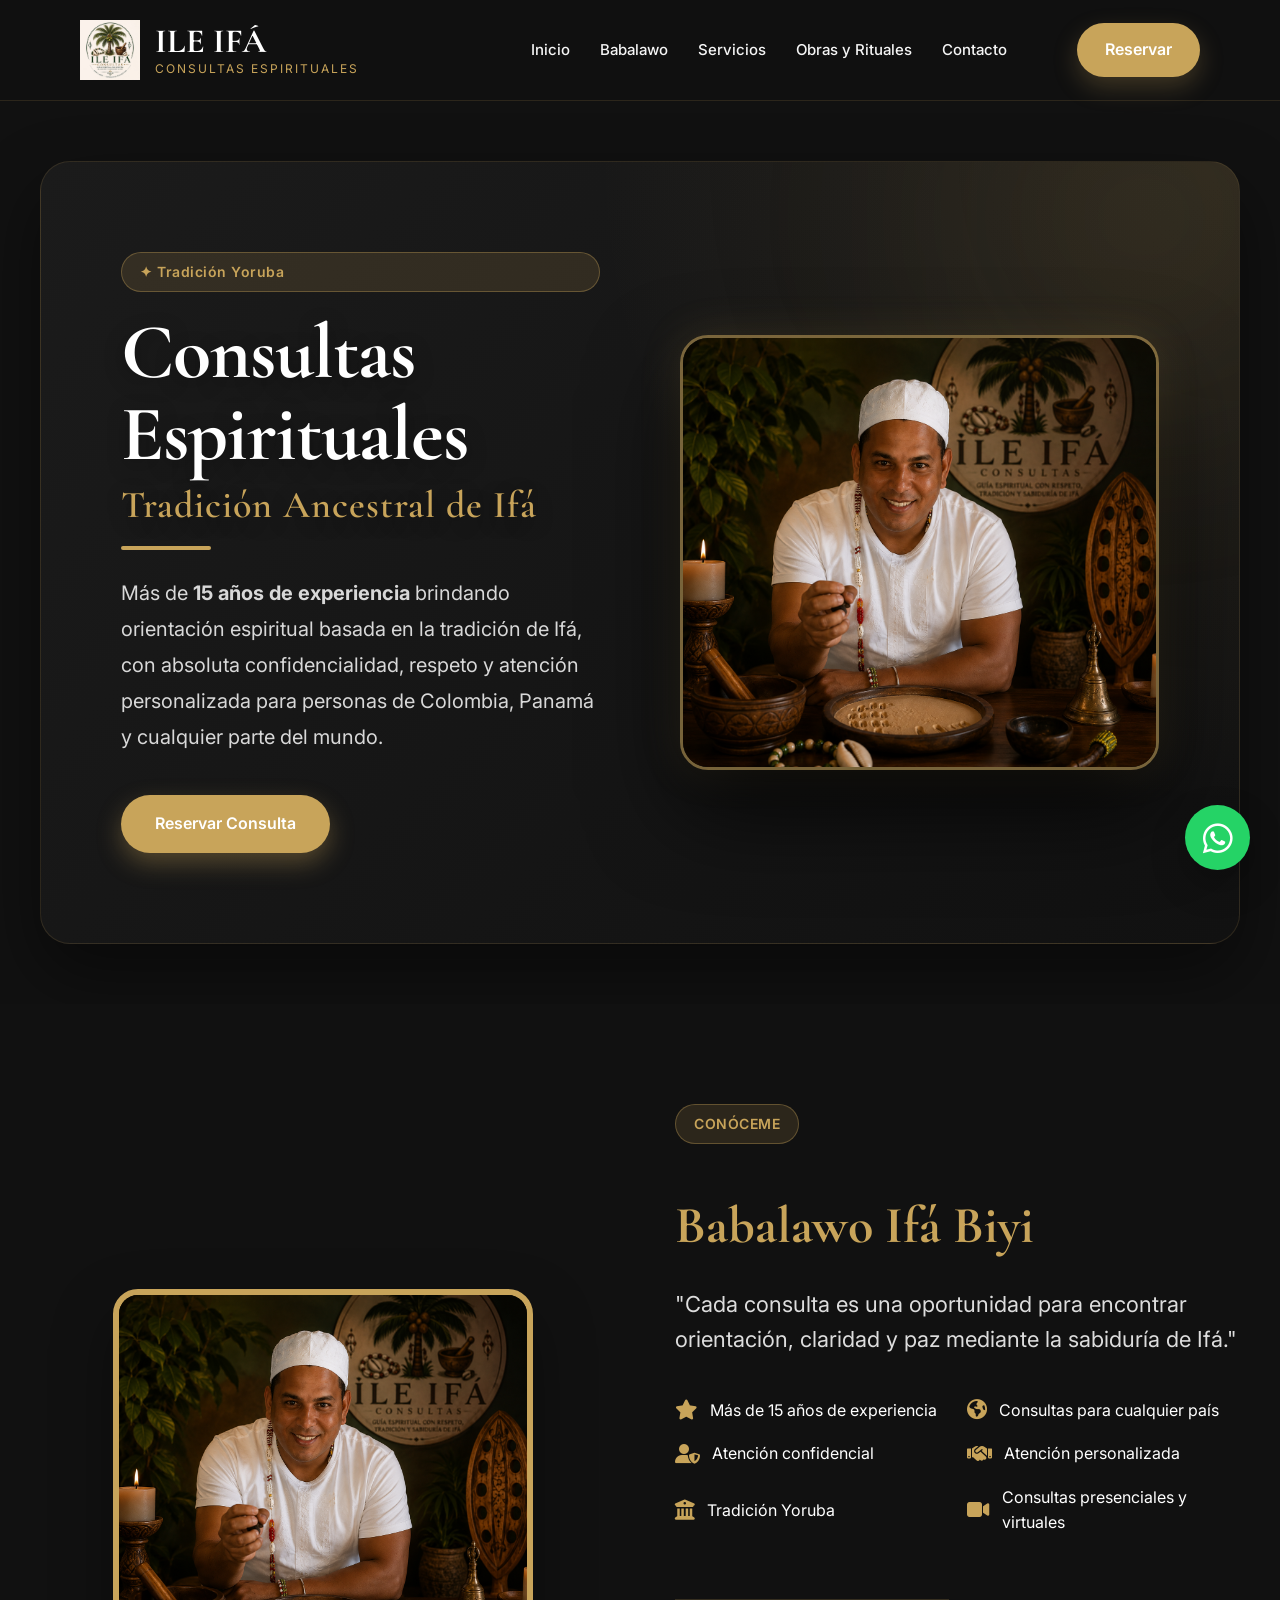
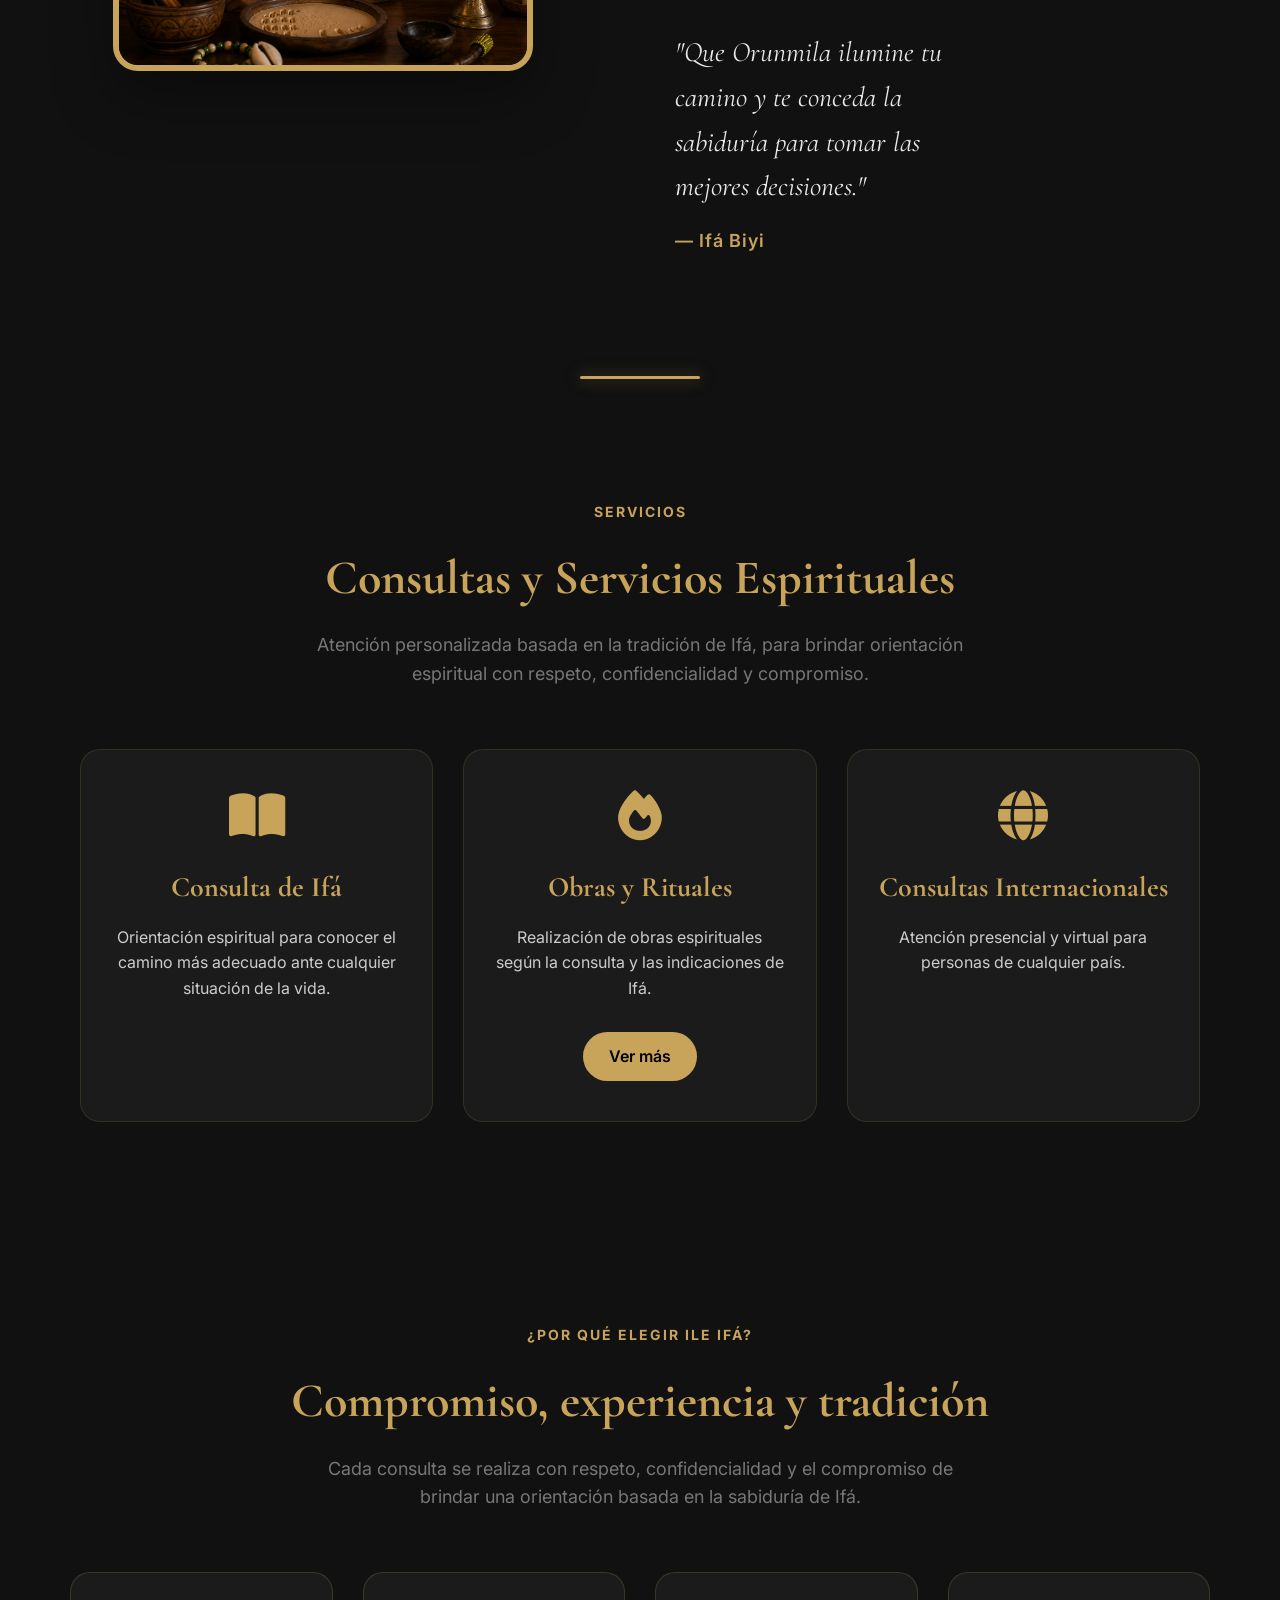
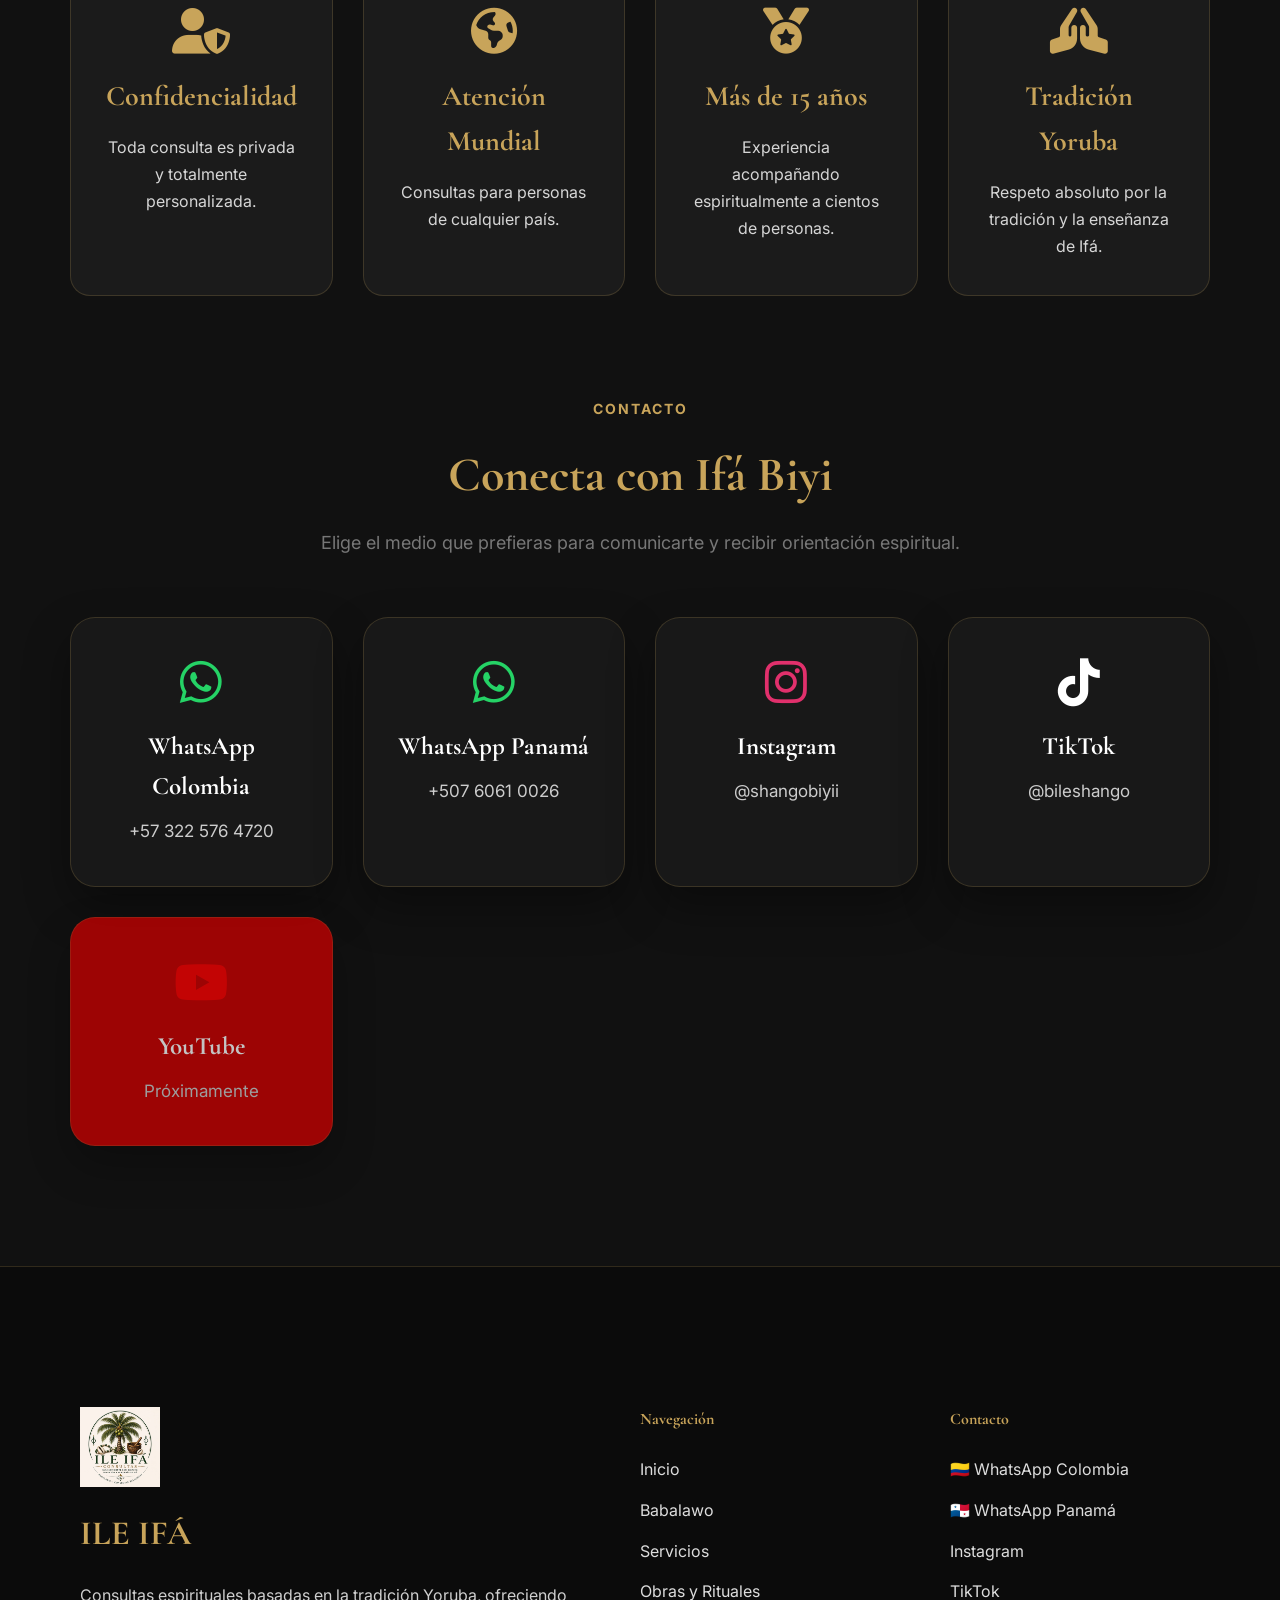
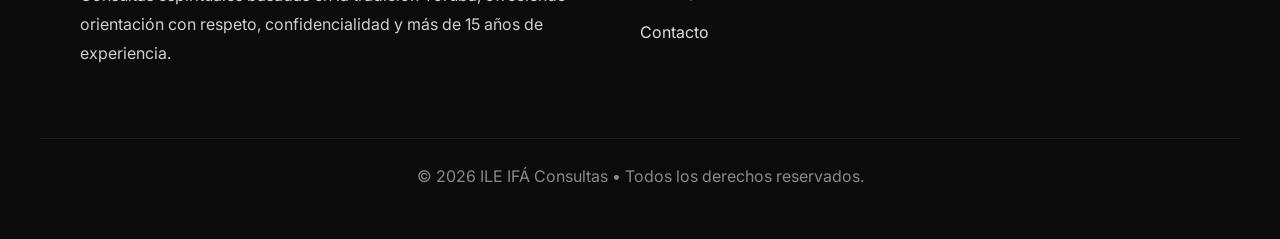
==== index.html @ f00bb995 "Add files via upload" ====
<!DOCTYPE html>
<html lang="es">

<head>

    <link rel="icon" type="image/png" href="images/logo.png">

    <meta charset="UTF-8">
    <meta name="viewport" content="width=device-width, initial-scale=1.0">

    <title>ILE IFÁ Consultas | Orientación Espiritual de Ifá</title>

    <meta name="description" content="Consultas espirituales de Ifá con el Babalawo Ifá Biyi. Más de 15 años de experiencia brindando orientación espiritual, consultas virtuales y presenciales, obras y rituales según la tradición Yoruba.">

    <meta name="keywords" content="Babalawo, Ifá, Consulta espiritual, Ifá Colombia, Ifá Panamá, Tradición Yoruba, Ebó, Mano de Orula, Paraldo, Rogación de Cabeza">

    <meta name="author" content="ILE IFÁ Consultas">

    <meta name="robots" content="index, follow">

    <meta name="theme-color" content="#143A2B">

    <meta property="og:title" content="ILE IFÁ Consultas | Babalawo Ifá Biyi">

    <meta property="og:description" content="Orientación espiritual basada en la tradición de Ifá. Consultas para Colombia, Panamá y cualquier parte del mundo.">

    <meta property="og:image" content="images/logo.png">

    <meta property="og:type" content="website">

    <!-- Conexión con nuestro archivo de diseño -->
    
    <link rel="preconnect" href="https://fonts.googleapis.com">
    <link rel="preconnect" href="https://fonts.gstatic.com" crossorigin>

    <link href="https://fonts.googleapis.com/css2?family=Cormorant+Garamond:wght@500;600;700&family=Inter:wght@300;400;500;600;700&display=swap" rel="stylesheet">

   <link rel="stylesheet" href="https://cdnjs.cloudflare.com/ajax/libs/font-awesome/6.7.2/css/all.min.css">

<link rel="stylesheet" href="css/style.css">
</head>


<body>

    <!-- MENÚ PRINCIPAL -->
    <header>

        <nav>

            <div class="logo">

    <img src="images/logo.png" alt="Logo ILE IFÁ">

    <div class="logo-texto">
        <span>ILE IFÁ</span>
        <small>Consultas Espirituales</small>
    </div>

</div>

<div class="menu-toggle">

    <i class="fa-solid fa-bars"></i>

</div>

            <ul class="menu">

                <li><a href="#">Inicio</a></li>

                <li><a href="#sobre">Babalawo</a></li>

                <li><a href="#servicios">Servicios</a></li>

                <li><a href="obras.html">Obras y Rituales</a></li>

                <li><a href="#contacto">Contacto</a></li>

            </ul>


            <a class="boton-reserva" href="#contacto">
    Reservar
</a>


        </nav>

    </header>



    <!-- SECCIÓN PRINCIPAL -->
    <section class="hero">

    <div class="hero-texto">

    <span class="etiqueta">
        ✦ Tradición Yoruba
    </span>

    <h1>

    Consultas Espirituales

    <span>Tradición Ancestral de Ifá</span>

</h1>

       <p>
    Más de <strong>15 años de experiencia</strong> brindando orientación espiritual
    basada en la tradición de Ifá, con absoluta confidencialidad,
    respeto y atención personalizada para personas de Colombia,
    Panamá y cualquier parte del mundo.
</p>

        <div class="botones">

    <a href="#contacto" class="boton-dorado">
    Reservar Consulta
</a>

</div>

    </div>

    <div class="hero-imagen">

        <img src="images/hero.png"
             alt="Ifá Biyi realizando una consulta espiritual">

    </div>

</section>



<!-- CONTENIDO PRINCIPAL -->


<!-- ==========================================
     SOBRE BABALAWO IFÁ BIYI
========================================== -->

<section class="sobre animar" id="sobre">

    <div class="sobre-contenedor">

        <div class="sobre-imagen">

    <img src="images/hero.png"
         alt="Babalawo Ifá Biyi">

</div>

        <div class="sobre-info">

            <span class="etiqueta">
                CONÓCEME
            </span>

            <h2>Babalawo Ifá Biyi</h2>

            <p class="frase">
                "Cada consulta es una oportunidad para encontrar orientación,
                claridad y paz mediante la sabiduría de Ifá."
            </p>

            <div class="beneficios">

                <div class="beneficio">
                    <i class="fa-solid fa-star"></i>
                    <span>Más de 15 años de experiencia</span>
                </div>

                <div class="beneficio">
                    <i class="fa-solid fa-earth-americas"></i>
                    <span>Consultas para cualquier país</span>
                </div>

                <div class="beneficio">
                    <i class="fa-solid fa-user-shield"></i>
                    <span>Atención confidencial</span>
                </div>

                <div class="beneficio">
                    <i class="fa-solid fa-handshake"></i>
                    <span>Atención personalizada</span>
                </div>

                <div class="beneficio">
                    <i class="fa-solid fa-building-columns"></i>
                    <span>Tradición Yoruba</span>
                </div>

                <div class="beneficio">
                    <i class="fa-solid fa-video"></i>
                    <span>Consultas presenciales y virtuales</span>
                </div>

                <div class="firma-babalawo">

    
                <p>
    
                "Que Orunmila ilumine tu camino y te conceda la sabiduría para tomar las mejores decisiones."
    
        </p>

   
     <span>— Ifá Biyi</span>

    </div>

            </div>


    </div>

</section>

<div class="separador-dorado"></div>

<!-- ==========================================
     SERVICIOS
========================================== -->

<section class="servicios animar" id="servicios">

    <div class="titulo-seccion">

        <span>SERVICIOS</span>

        <h2>Consultas y Servicios Espirituales</h2>

        <p>
            Atención personalizada basada en la tradición de Ifá,
            para brindar orientación espiritual con respeto,
            confidencialidad y compromiso.
        </p>

    </div>

    <div class="servicios-grid">

        <div class="servicio-card">

            <i class="fa-solid fa-book-open"></i>

            <h3>Consulta de Ifá</h3>

            <p>
                Orientación espiritual para conocer el camino más adecuado
                ante cualquier situación de la vida.
            </p>

        </div>

        <div class="servicio-card">

            <i class="fa-solid fa-fire"></i>

            <h3>Obras y Rituales</h3>

            <p>
                Realización de obras espirituales según la consulta
                y las indicaciones de Ifá.
            </p>

            <a href="obras.html" class="boton-servicio">
                Ver más
            </a>

        </div>

        <div class="servicio-card">

            <i class="fa-solid fa-globe"></i>

            <h3>Consultas Internacionales</h3>

            <p>
                Atención presencial y virtual para personas
                de cualquier país.
            </p>

        </div>

    </div>

</section>

<!-- ==========================================
     ¿POR QUÉ ELEGIR ILE IFÁ?
========================================== -->

<section class="elegir animar">

    <div class="titulo-seccion">

        <span>¿POR QUÉ ELEGIR ILE IFÁ?</span>

        <h2>Compromiso, experiencia y tradición</h2>

        <p>
            Cada consulta se realiza con respeto, confidencialidad y el compromiso
            de brindar una orientación basada en la sabiduría de Ifá.
        </p>

    </div>

    <div class="elegir-grid">

        <div class="elegir-card">

            <i class="fa-solid fa-user-shield"></i>

            <h3>Confidencialidad</h3>

            <p>Toda consulta es privada y totalmente personalizada.</p>

        </div>

        <div class="elegir-card">

            <i class="fa-solid fa-earth-americas"></i>

            <h3>Atención Mundial</h3>

            <p>Consultas para personas de cualquier país.</p>

        </div>

        <div class="elegir-card">

            <i class="fa-solid fa-medal"></i>

            <h3>Más de 15 años</h3>

            <p>Experiencia acompañando espiritualmente a cientos de personas.</p>

        </div>

        <div class="elegir-card">

            <i class="fa-solid fa-hands-praying"></i>

            <h3>Tradición Yoruba</h3>

            <p>Respeto absoluto por la tradición y la enseñanza de Ifá.</p>

        </div>

    </div>

</section>

<section class="contacto-rapido animar" id="contacto">

    <div class="titulo-seccion">

        <span>CONTACTO</span>

        <h2>Conecta con Ifá Biyi</h2>

        <p>
            Elige el medio que prefieras para comunicarte y recibir orientación espiritual.
        </p>

    </div>

    <div class="redes-grid">

        <a href="https://wa.me/573225764720" target="_blank" class="card-red">

            <i class="fa-brands fa-whatsapp"></i>

            <h3>WhatsApp Colombia</h3>

            <p>+57 322 576 4720</p>

        </a>

        <a href="https://wa.me/50760610026" target="_blank" class="card-red">

            <i class="fa-brands fa-whatsapp"></i>

            <h3>WhatsApp Panamá</h3>

            <p>+507 6061 0026</p>

        </a>

        <a href="https://www.instagram.com/shangobiyii?utm_source=qr&igsh=dzdrMDExaWZweHN0"
           target="_blank"
           class="card-red">

            <i class="fa-brands fa-instagram"></i>

            <h3>Instagram</h3>

            <p>@shangobiyii</p>

        </a>

        <a href="https://www.tiktok.com/@bileshango?_r=1&_t=ZS-98WegVM8JT2"
           target="_blank"
           class="card-red">

            <i class="fa-brands fa-tiktok"></i>

            <h3>TikTok</h3>

            <p>@bileshango</p>

        </a>

        <div class="card-red youtube">

            <i class="fa-brands fa-youtube"></i>

            <h3>YouTube</h3>

            <p>Próximamente</p>

        </div>

    </div>

</section>

    <footer class="footer">

    <div class="footer-contenedor">

        <div class="footer-info">

            <img src="images/logo.png" alt="ILE IFÁ">

            <h3>ILE IFÁ</h3>

            <p>
                Consultas espirituales basadas en la tradición Yoruba,
                ofreciendo orientación con respeto, confidencialidad y más
                de 15 años de experiencia.
            </p>

        </div>

        <div class="footer-links">

            <h4>Navegación</h4>

            <a href="#">Inicio</a>

            <a href="#sobre">Babalawo</a>

            <a href="#servicios">Servicios</a>

            <a href="obras.html">Obras y Rituales</a>

            <a href="#contacto">Contacto</a>

        </div>

        <div class="footer-contacto">

            <h4>Contacto</h4>

            <a href="https://wa.me/573225764720" target="_blank">
                🇨🇴 WhatsApp Colombia
            </a>

            <a href="https://wa.me/50760610026" target="_blank">
                🇵🇦 WhatsApp Panamá
            </a>

            <a href="https://www.instagram.com/shangobiyii" target="_blank">
                Instagram
            </a>

            <a href="https://www.tiktok.com/@bileshango" target="_blank">
                TikTok
            </a>

        </div>

    </div>

    <div class="footer-copy">

        © 2026 ILE IFÁ Consultas • Todos los derechos reservados.

    </div>

</footer>

<!-- BOTÓN FLOTANTE DE WHATSAPP -->

<a href="https://wa.me/573225764720"
   class="whatsapp-float"
   target="_blank"
   aria-label="Contactar por WhatsApp">

    <i class="fa-brands fa-whatsapp"></i>

</a>

    <!-- Conexión con JavaScript -->

    <script src="js/script.js"></script>


</body>

</html>
---- css/style.css ----
/* ==========================================
   ILE IFÁ CONSULTAS
   Hoja de estilos principal
   Versión 1.0.1
========================================== */

/* Reinicio básico */

*{
    margin:0;
    padding:0;
    box-sizing:border-box;
}

/* Variables de colores */

:root{

    --verde:#143A2B;
    --dorado:#C8A45A;
    --marfil:#F8F6F0;
    --negro:#222222;
    --gris:#777777;
}

/* Estilos generales */

body{

    background:#111111;

    color:#F5F5F5;

    font-family:'Inter', sans-serif;

    line-height:1.6;

}

/* Enlaces */

a{

    text-decoration:none;

    color:inherit;

}

/* Imágenes */

img{

    max-width:100%;

    display:block;

}

/* Listas */

ul{
    list-style:none;
}

h1,
h2,
h3,
h4,
h5,
h6{
    font-family:'Cormorant Garamond', serif;
}

/* ==========================================
   MENÚ PRINCIPAL
========================================== */

header{

    position:sticky;

    top:0;

    z-index:1000;

    background:rgba(17,17,17,.95);

    backdrop-filter:blur(12px);

    border-bottom:1px solid rgba(200,164,90,.15);

}

nav{

    max-width:1200px;

    margin:auto;

    padding:20px 40px;

    display:flex;

    justify-content:space-between;

    align-items:center;

    gap:40px;

}

.logo{

    display:flex;

    align-items:center;

    gap:15px;

}

.logo img{

    width:60px;

    height:60px;

    object-fit:contain;

}

.logo-texto{

    display:flex;

    flex-direction:column;

    line-height:1;

}

.logo span{

    font-family:'Cormorant Garamond', serif;

    font-size:34px;

    font-weight:700;

    color:#ffffff;

}

.logo small{

    margin-top:4px;

    font-size:12px;

    letter-spacing:2px;

    text-transform:uppercase;

    color:var(--dorado);

}

.menu{

    display:flex;

    gap:30px;

    margin-left:auto;

    margin-right:30px;

}

.menu a{

    font-size:15px;

    font-weight:500;

    color:#F5F5F5;

    transition:.3s;

    position:relative;

}

.menu a:hover{
    color: var(--dorado);
}

.menu a::after{

    content:"";

    position:absolute;

    left:0;

    bottom:-8px;

    width:0;

    height:2px;

    background:var(--dorado);

    transition:width .3s ease;

}

.menu a:hover::after{

    width:100%;

}

.boton-reserva{

    background:var(--dorado);

    color:white;

    padding:14px 28px;

    border-radius:999px;

    font-weight:600;

    transition:all .3s ease;

    box-shadow:0 10px 25px rgba(200,164,90,.25);

}

.boton-reserva:hover{

    transform:translateY(-3px);

    box-shadow:0 18px 35px rgba(200,164,90,.35);

}

/* ==========================================
   HERO PRINCIPAL
========================================== */

.hero{

    position:relative;

    overflow:hidden;

    max-width:1200px;

    margin:60px auto;

    padding:90px 80px;

    display:flex;

    align-items:center;

    justify-content:space-between;

    gap:80px;

    background:
        radial-gradient(circle at top right,
        rgba(200,164,90,.12),
        transparent 45%),
        linear-gradient(135deg,#1b1b1b,#111111);

    border:1px solid rgba(200,164,90,.15);

    border-radius:30px;

    box-shadow:
        0 30px 70px rgba(0,0,0,.45);

}

.hero::before{

    content:"";

    position:absolute;

    width:350px;

    height:350px;

    background:rgba(200,164,90,.08);

    filter:blur(120px);

    border-radius:50%;

    top:-120px;

    right:-80px;

    pointer-events:none;

}

.hero-texto{
    flex:1;
    max-width:560px;
    display:flex;
    flex-direction:column;
    justify-content:center;
}

.hero-texto h1{

    font-family:'Cormorant Garamond', serif;

    font-size:78px;

    line-height:1.05;

    color:#ffffff;

    margin-bottom:25px;

    letter-spacing:-1px;

    text-shadow:0 5px 20px rgba(0,0,0,.35);

    position:relative;

}

.hero-texto h1 span{

    display:block;

    margin-top:10px;

    font-size:38px;

    color:var(--dorado);

    font-weight:600;

    letter-spacing:1px;

}

.hero-texto p{

    font-size:20px;

    line-height:1.8;

    color:#D8D8D8;

    margin-bottom:40px;

}

.botones{

    display:flex;

    gap:20px;

}

.boton-dorado{

    display:inline-flex;

    align-items:center;

    justify-content:center;

    background:var(--dorado);

    color:white;

    padding:16px 34px;

    border-radius:50px;

    font-weight:600;

    transition:all .3s ease;

    box-shadow:0 10px 25px rgba(200,164,90,.35);

}

.boton-dorado:hover{

    transform:translateY(-4px);

    box-shadow:0 18px 35px rgba(200,164,90,.45);

}

.boton-verde{

    display:inline-flex;

    align-items:center;

    justify-content:center;

    border:2px solid var(--dorado);

    color:var(--dorado);

    padding:16px 34px;

    border-radius:50px;

    font-weight:600;

    transition:all .3s ease;

}

.boton-verde:hover{

    background:var(--dorado);

    color:#111;

    transform:translateY(-4px);

}

.hero-imagen{
    flex:1;
    display:flex;
    justify-content:center;
    align-items:center;
}

.hero-imagen img{

    width:100%;

    max-width:520px;

    border-radius:28px;

    border:3px solid rgba(200,164,90,.55);

    box-shadow:
    0 40px 90px rgba(0,0,0,.70),
    0 0 40px rgba(200,164,90,.18);

    transition:all .45s ease;

}

.hero-imagen img:hover{

    transform:scale(1.04) translateY(-6px);

    box-shadow:
        0 40px 90px rgba(0,0,0,.75),
        0 0 40px rgba(200,164,90,.35);

}

/* ==========================================
   FOOTER PROFESIONAL
========================================== */

footer{

    margin-top:100px;

    background:#0d0d0d;

    border-top:1px solid rgba(200,164,90,.20);

    padding:70px 40px 25px;

}


.footer-contenedor{

    max-width:1200px;

    margin:auto;

    display:grid;

    grid-template-columns:2fr 1fr 1fr;

    gap:50px;

}


.footer-logo img{

    width:70px;

    margin-bottom:15px;

}


.footer-logo h3{

    color:var(--dorado);

    font-size:32px;

    margin-bottom:15px;

}


.footer-logo p{

    color:#cccccc;

    max-width:400px;

    line-height:1.7;

}


.footer-enlaces,
.footer-redes{

    display:flex;

    flex-direction:column;

    gap:12px;

}


.footer-enlaces h4,
.footer-redes h4{

    color:var(--dorado);

    font-size:22px;

    margin-bottom:15px;

}


.footer-enlaces a{

    color:#dddddd;

    transition:.3s;

}


.footer-enlaces a:hover{

    color:var(--dorado);

}


.footer-redes{

    flex-direction:row;

    align-items:center;

}


.footer-redes h4{

    width:100%;

}


.footer-redes a{

    font-size:30px;

    color:white;

    transition:.3s;

}


.footer-redes a:hover{

    color:var(--dorado);

    transform:translateY(-4px);

}


.footer-abajo{

    margin-top:50px;

    padding-top:20px;

    text-align:center;

    border-top:1px solid rgba(255,255,255,.08);

    color:#777;

}

/* ==========================================
   ETIQUETA HERO
========================================== */

.etiqueta{

    display:inline-block;

    margin-bottom:20px;

    padding:8px 18px;

    background:rgba(200,164,90,.15);

    color:var(--dorado);

    border:1px solid rgba(200,164,90,.35);

    border-radius:999px;

    font-size:14px;

    font-weight:600;

    letter-spacing:.5px;

}

.hero-texto h1::after{

    content:"";

    display:block;

    width:90px;

    height:4px;

    background:var(--dorado);

    margin-top:20px;

    border-radius:20px;

}

/* ==========================================
   RESPONSIVE - TABLETS Y CELULARES
========================================== */

@media (max-width: 900px){

    nav{

        flex-wrap:wrap;

        gap:20px;

        padding:20px;

    }

    .menu{

        width:100%;

        justify-content:center;

        margin:0;

        gap:20px;

    }

    .hero{

        flex-direction:column;

        text-align:center;

        padding:50px 30px;

        gap:50px;

        margin:30px 20px;

    }

    .hero-texto{

        max-width:100%;

        align-items:center;

    }

    .hero-texto h1{

        font-size:48px;

    }

    .hero-texto p{

        font-size:18px;

    }

    .botones{

        flex-direction:column;

        width:100%;

    }

    .boton-dorado,
    .boton-verde{

        width:100%;

        justify-content:center;

    }

    .hero-imagen img{

    max-width:350px;

}

}
/* ==========================================
   BOTÓN FLOTANTE WHATSAPP
========================================== */

.whatsapp-float{

    position:fixed;

    bottom:30px;

    right:30px;

    width:65px;

    height:65px;

    background:#25D366;

    color:white;

    border-radius:50%;

    display:flex;

    justify-content:center;

    align-items:center;

    font-size:34px;

    box-shadow:0 15px 35px rgba(0,0,0,.25);

    transition:all .3s ease;

    z-index:9999;

}

.whatsapp-float:hover{

    transform:scale(1.1);

    box-shadow:0 20px 40px rgba(0,0,0,.35);

}

/* ==========================================
   CONTACTO RÁPIDO
========================================== */

.contacto-rapido{

    max-width:1200px;
    margin:100px auto;
    padding:0 30px;

}

.titulo-seccion{

    text-align:center;
    margin-bottom:60px;

}

.titulo-seccion span{

    color:var(--dorado);
    font-size:14px;
    font-weight:700;
    letter-spacing:2px;
    text-transform:uppercase;

}

.titulo-seccion h2{

    font-size:48px;
    color:var(--dorado);
    margin:15px 0;

}

.titulo-seccion p{

    max-width:650px;
    margin:auto;
    color:var(--gris);
    font-size:18px;

}

.redes-grid{

    display:grid;
    grid-template-columns:repeat(auto-fit,minmax(240px,1fr));
    gap:30px;

}

.card-red{

    background:#181818;

    border-radius:25px;

    padding:40px 30px;

    text-align:center;

    border:1px solid rgba(200,164,90,.20);

    box-shadow:0 20px 45px rgba(0,0,0,.35);

    transition:.35s;

}

.card-red:hover{

    transform:translateY(-10px);

    border-color:var(--dorado);

    box-shadow:0 30px 60px rgba(0,0,0,.50);

}

.card-red i{

    font-size:55px;

    color:var(--dorado);

    margin-bottom:25px;

}

.card-red h3{

    color:#ffffff;

    font-size:25px;

    margin-bottom:12px;

}

.card-red p{

    color:#d5d5d5;

    font-size:17px;

}

.card-red:hover{

    transform:translateY(-8px);

    box-shadow:0 25px 50px rgba(0,0,0,.15);

}

.card-red i{

    font-size:48px;
    color:var(--dorado);
    margin-bottom:20px;

}

.card-red h3{

    color:#ffffff;
    margin-bottom:12px;

}

.card-red p{

    color:#cccccc;

}

.youtube{

    opacity:.75;

}

.card-red:nth-child(1) i,
.card-red:nth-child(2) i{

    color:#25D366;

}


.card-red:nth-child(3) i{

    color:#E1306C;

}


.card-red:nth-child(4) i{

    color:#ffffff;

}


.card-red:nth-child(5) i{

    color:#ff0000;

}

/* ==========================================
   SECCIÓN SOBRE
========================================== */

.sobre{

    background:#111111;

    color:white;

    padding:100px 40px;

}


.sobre-info{

    flex:1;

}

.sobre-info h2{

    color:var(--dorado);

    font-size:52px;

    margin:20px 0;

}

.sobre-info .frase{

    font-size:22px;

    color:#dddddd;

    margin-bottom:40px;

}

.beneficios{

    display:grid;

    grid-template-columns:repeat(2,1fr);

    gap:18px;

}

.beneficio{

    display:flex;

    align-items:center;

    gap:12px;

}

.beneficio i{

    color:var(--dorado);

    font-size:20px;

}

.sobre-contenedor{

    max-width:1200px;
    margin:auto;

    display:flex;

    align-items:center;

    gap:70px;

}

.sobre-imagen{

    flex:1;

    display:flex;

    justify-content:center;

}

.sobre-imagen img{

    width:100%;

    max-width:380px;

    border-radius:25px;

    border:2px solid rgba(200,164,90,.35);

    box-shadow:0 25px 60px rgba(0,0,0,.35);

}

.sobre-info{

    flex:1;

}

@media(max-width:900px){

.sobre-contenedor{

    flex-direction:column;

    text-align:center;

}

.sobre-info{

    width:100%;

}

}

.sobre-imagen{

    flex:1;

    display:flex;

    justify-content:center;

}

.sobre-imagen img{

    width:100%;

    max-width:420px;

    border-radius:25px;

    border:6px solid #C8A45A;

    box-shadow:0 25px 60px rgba(0,0,0,.35);

}

/* ==========================================
   SERVICIOS
========================================== */

.servicios{

    padding:100px 40px;

    max-width:1200px;

    margin:auto;

}

.servicios-grid{

    display:grid;

    grid-template-columns:repeat(auto-fit,minmax(280px,1fr));

    gap:30px;

    margin-top:60px;

}

.servicio-card{

    position:relative;

    background:#1B1B1B;

    border:1px solid rgba(200,164,90,.15);

    border-radius:20px;

    padding:40px 30px;

    text-align:center;

    transition:.35s;

}


.servicio-card:hover{

    transform:translateY(-10px);

    border-color:var(--dorado);

    box-shadow:0 20px 45px rgba(0,0,0,.45);

}


.servicio-card i{

    font-size:50px;

    color:#C8A45A;

    margin-bottom:25px;

}

.servicio-card h3{

    color:#C8A45A;

    margin-bottom:15px;

    font-size:28px;

}

.servicio-card p{

    color:#CCCCCC;

    margin-bottom:30px;

}

.boton-servicio{

    display:inline-block;

    background:#C8A45A;

    color:black;

    padding:12px 26px;

    border-radius:999px;

    font-weight:600;

    transition:.3s;

}

.boton-servicio:hover{

    transform:scale(1.05);

}

/* ==========================================
   ¿POR QUÉ ELEGIR ILE IFÁ?
========================================== */

.elegir{

    max-width:1200px;

    margin:100px auto;

    padding:0 30px;

}

.elegir-grid{

    display:grid;

    grid-template-columns:repeat(auto-fit,minmax(250px,1fr));

    gap:30px;

    margin-top:60px;

}

.elegir-card{

    background:#1B1B1B;

    border:1px solid rgba(200,164,90,.20);

    border-radius:20px;

    padding:35px;

    text-align:center;

    transition:.35s;

}

.elegir-card:hover{

    transform:translateY(-8px);

    border-color:var(--dorado);

}

.elegir-card i{

    font-size:46px;

    color:var(--dorado);

    margin-bottom:20px;

}

.elegir-card h3{

    color:var(--dorado);

    margin-bottom:15px;

    font-size:28px;

}

.elegir-card p{

    color:#D6D6D6;

    line-height:1.7;

}

/* ==========================================
   PÁGINA OBRAS Y RITUALES
========================================== */

.hero-obras{

    max-width:1100px;

    margin:70px auto;

    padding:80px 40px;

    text-align:center;

    background:#181818;

    border-radius:25px;

    border:1px solid rgba(200,164,90,.2);

}

.hero-obras h1{

    color:var(--dorado);

    font-size:64px;

    margin-bottom:20px;

}

.hero-obras p{

    max-width:750px;

    margin:auto;

    color:#d5d5d5;

    font-size:20px;

    line-height:1.8;

}

/* GRID */

.obras-grid{

    max-width:1200px;

    margin:80px auto;

    padding:0 30px;

    display:grid;

    grid-template-columns:repeat(auto-fit,minmax(320px,1fr));

    gap:35px;

}

/* TARJETA */

.obra-card{

    background:#181818;

    border-radius:25px;

    overflow:hidden;

    border:1px solid rgba(200,164,90,.2);

    transition:.35s;

}

.obra-card:hover{

    transform:translateY(-10px);

    box-shadow:0 25px 50px rgba(0,0,0,.45);

}

/* FOTO */

.obra-card img{

    width:100%;

    height:280px;

    object-fit:cover;

    transition:.5s;

    filter:brightness(.85);

}

/* TEXTO */

.obra-info{

    padding:30px;

}

.obra-info h3{

    color:var(--dorado);

    font-size:30px;

    margin-bottom:15px;

}

.obra-info p{

    color:#d0d0d0;

    line-height:1.8;

}

/*==========================================
OBRAS Y RITUALES
==========================================*/

.hero-obras{

    max-width:1200px;
    margin:60px auto;
    padding:90px 70px;
    text-align:center;
    background:#181818;
    border-radius:30px;

}

.hero-obras h1{

    font-size:60px;
    color:var(--dorado);
    margin:20px 0;

}

.hero-obras p{

    max-width:900px;
    margin:auto;
    color:#d8d8d8;
    font-size:20px;
    line-height:1.8;

}

.obras-grid{

    max-width:1300px;

    margin:70px auto;

    padding:0 30px;

    display:grid;

    grid-template-columns:repeat(auto-fit,minmax(330px,1fr));

    gap:35px;

}

.obra-card{

    background:#1b1b1b;

    border-radius:20px;

    overflow:hidden;

    border:1px solid rgba(200,164,90,.18);

    transition:.35s;

}

.obra-card:hover{

    transform:translateY(-10px);

    border-color:var(--dorado);

    box-shadow:0 20px 45px rgba(0,0,0,.45);

}

.obra-card img{

    width:100%;

    height:240px;

    object-fit:cover;

    transition:.4s;

}

.obra-card:hover img{

    transform:scale(1.08);

    filter:brightness(1);

}

.obra-info{

    padding:30px;

}

.obra-info h3{

    color:var(--dorado);

    font-size:30px;

    margin-bottom:18px;

}

.obra-info p{

    color:#d8d8d8;

    line-height:1.8;

}

.obra-info{

    min-height:220px;

}

/*==========================================
REDES HERO PROFESIONAL
==========================================*/

.hero-redes{

    display:flex;
    flex-wrap:wrap;
    gap:15px;
    margin-top:35px;

}

.hero-redes a{

    display:flex;
    align-items:center;
    gap:10px;

    padding:12px 18px;

    border-radius:999px;

    font-size:15px;

    font-weight:600;

    color:white;

    transition:.35s;

}

.hero-redes a i{

    font-size:20px;

}

.hero-redes a:hover{

    transform:translateY(-5px);

}

.hero-redes a:nth-child(1){

    background:#25D366;

}

.hero-redes a:nth-child(2){

    background:#25D366;

}

.hero-redes a:nth-child(3){

    background:#E1306C;

}

.hero-redes a:nth-child(4){

    background:#111;

    border:1px solid #444;

}

.hero-redes a:nth-child(5){

    background:#c4302b;

    opacity:.6;

}

/*==========================================
REDES HERO
==========================================*/

.hero-redes{

    display:flex;

    flex-wrap:wrap;

    gap:14px;

    margin-top:30px;

}

.hero-redes a,
.hero-redes span{

    display:flex;

    align-items:center;

    gap:8px;

    padding:12px 18px;

    border-radius:999px;

    background:#1b1b1b;

    border:1px solid rgba(200,164,90,.25);

    color:#ffffff;

    font-size:15px;

    transition:.35s;

}

.hero-redes a:hover{

    background:var(--dorado);

    color:#111111;

    transform:translateY(-3px);

}

.hero-redes i{

    font-size:18px;

}

/*==========================================
CONTACTO BABALAWO
==========================================*/

.contacto-babalawo{

    display:flex;

    flex-wrap:wrap;

    gap:15px;

    margin-top:30px;

}

.contacto-btn{

    display:flex;

    align-items:center;

    justify-content:center;

    gap:10px;

    padding:14px 22px;

    border-radius:999px;

    font-weight:600;

    color:#fff;

    transition:.35s;

    text-decoration:none;

}

.contacto-btn i{

    font-size:20px;

}

.contacto-btn:hover{

    transform:translateY(-4px);

}

/* WhatsApp */

.whatsapp{

    background:#25D366;

}

/* Instagram */

.instagram{

    background:linear-gradient(45deg,#833AB4,#FD1D1D,#FCAF45);

}

/* TikTok */

.tiktok{

    background:#111;

    border:1px solid rgba(255,255,255,.20);

}

/* YouTube */

.youtube{

    background:#CC0000;

}

/*==========================================
CTA OBRAS
==========================================*/

.cta-obras{

    max-width:900px;

    margin:100px auto;

    text-align:center;

    background:#181818;

    border:1px solid rgba(200,164,90,.20);

    border-radius:25px;

    padding:70px 50px;

}

.cta-obras h2{

    font-size:52px;

    color:var(--dorado);

    margin:20px 0;

}

.cta-obras p{

    max-width:700px;

    margin:0 auto 40px;

    color:#d8d8d8;

    font-size:19px;

    line-height:1.8;

}

/*==========================================
AVISO IMPORTANTE
==========================================*/

.aviso-importante{

    max-width:900px;

    margin:60px auto 100px;

    padding:40px;

    text-align:center;

    border:1px solid rgba(200,164,90,.25);

    border-radius:20px;

    background:#151515;

}

.aviso-importante i{

    font-size:42px;

    color:var(--dorado);

    margin-bottom:20px;

}

.aviso-importante h3{

    color:var(--dorado);

    font-size:34px;

    margin-bottom:20px;

}

.aviso-importante p{

    color:#d8d8d8;

    line-height:1.8;

    font-size:18px;

}

/* ==========================================
   SEPARADOR ELEGANTE
========================================== */

.separador-dorado{

    width:120px;

    height:3px;

    background:var(--dorado);

    margin:20px auto;

    border-radius:20px;

    box-shadow:0 0 15px rgba(200,164,90,.5);

}

/* ==========================================
   AJUSTES FINALES PARA CELULARES
========================================== */

@media(max-width:700px){


/* MENU */

nav{

    flex-direction:column;

    padding:20px;

}


.logo{

    justify-content:center;

}


.logo span{

    font-size:28px;

}


.menu{

    flex-wrap:wrap;

    justify-content:center;

    gap:15px;

}


.menu a{

    font-size:14px;

}


.boton-reserva{

    width:100%;

    text-align:center;

}



/* HERO */

.hero{

    margin:20px;

    padding:40px 25px;

    border-radius:20px;

}


.hero-texto h1{

    font-size:42px;

}


.hero-texto h1 span{

    font-size:28px;

}


.hero-texto p{

    font-size:16px;

}


.botones{

    width:100%;

}


.boton-dorado{

    width:100%;

}



/* SOBRE */

.sobre{

    padding:60px 20px;

}


.sobre-info h2{

    font-size:40px;

}


.sobre-info .frase{

    font-size:18px;

}


.beneficios{

    grid-template-columns:1fr;

}



/* SERVICIOS */

.servicios{

    padding:60px 20px;

}


.titulo-seccion h2{

    font-size:38px;

}



/* OBRAS */

.hero-obras{

    margin:30px 20px;

    padding:50px 25px;

}


.hero-obras h1{

    font-size:45px;

}


.obras-grid{

    padding:0 20px;

    grid-template-columns:1fr;

}


.obra-card img{

    height:230px;

}



/* CONTACTO */

.contacto-rapido{

    padding:0 20px;

}


.redes-grid{

    grid-template-columns:1fr;

}



/* FOOTER */

.footer-contenedor{

    grid-template-columns:1fr;

    text-align:center;

}


.footer-logo p{

    margin:auto;

}


.footer-redes{

    justify-content:center;

}


}

/*==========================================
FIRMA BABALAWO
==========================================*/

.firma-babalawo{

    margin-top:45px;

    padding-top:30px;

    border-top:1px solid rgba(200,164,90,.20);

}

.firma-babalawo p{

    font-family:'Cormorant Garamond', serif;

    font-size:28px;

    font-style:italic;

    color:#e8e8e8;

    line-height:1.6;

}

.firma-babalawo span{

    display:block;

    margin-top:18px;

    color:var(--dorado);

    font-size:18px;

    font-weight:600;

    letter-spacing:1px;

}

/*==========================================
ANIMACIONES AL HACER SCROLL
==========================================*/

.animar{

    opacity:0;

    transform:translateY(40px);

    transition:all .8s ease;

}

.animar.visible{

    opacity:1;

    transform:translateY(0);

}

/*==========================================
MENÚ HAMBURGUESA
==========================================*/

.menu-toggle{

    display:none;

    font-size:28px;

    color:var(--dorado);

    cursor:pointer;

}

@media(max-width:900px){

    .menu-toggle{

        display:block;

    }

    .menu{

        position:absolute;

        top:100%;

        left:0;

        width:100%;

        background:#111111;

        flex-direction:column;

        text-align:center;

        padding:25px 0;

        display:none;

        border-top:1px solid rgba(200,164,90,.20);

    }

    .menu.activo{

        display:flex;

    }

    .boton-reserva{

        display:none;

    }

}

/*==========================================
LIGHTBOX
==========================================*/

.lightbox{

    position:fixed;

    inset:0;

    background:rgba(0,0,0,.92);

    display:flex;

    justify-content:center;

    align-items:center;

    opacity:0;

    visibility:hidden;

    transition:.35s;

    z-index:99999;

}

.lightbox.activo{

    opacity:1;

    visibility:visible;

}

.lightbox img{

    max-width:90%;

    max-height:85vh;

    border-radius:20px;

    border:3px solid var(--dorado);

    box-shadow:0 25px 60px rgba(0,0,0,.6);

    animation:zoomImagen .3s ease;

}

@keyframes zoomImagen{

    from{

        transform:scale(.8);

        opacity:0;

    }

    to{

        transform:scale(1);

        opacity:1;

    }

}

.cerrar-lightbox{

    position:absolute;

    top:25px;

    right:35px;

    font-size:55px;

    color:white;

    cursor:pointer;

    transition:.3s;

}

.cerrar-lightbox:hover{

    color:var(--dorado);

}

html{

    scroll-behavior:smooth;

}

/*==========================================
FOOTER
==========================================*/

.footer{

    margin-top:120px;

    background:#0b0b0b;

    border-top:1px solid rgba(200,164,90,.20);

}

.footer-contenedor{

    max-width:1200px;

    margin:auto;

    padding:70px 40px;

    display:grid;

    grid-template-columns:2fr 1fr 1fr;

    gap:60px;

}

.footer-info img{

    width:80px;

    margin-bottom:20px;

}

.footer-info h3{

    color:var(--dorado);

    font-size:34px;

}

.footer-info p{

    color:#cfcfcf;

    margin-top:20px;

    line-height:1.8;

}

.footer-links,
.footer-contacto{

    display:flex;

    flex-direction:column;

    gap:15px;

}

.footer-links h4,
.footer-contacto h4{

    color:var(--dorado);

    margin-bottom:10px;

}

.footer-links a,
.footer-contacto a{

    color:#dddddd;

    transition:.3s;

}

.footer-links a:hover,
.footer-contacto a:hover{

    color:var(--dorado);

}

.footer-copy{

    border-top:1px solid rgba(255,255,255,.08);

    text-align:center;

    padding:25px;

    color:#888;

}

@media(max-width:900px){

.footer-contenedor{

    grid-template-columns:1fr;

    text-align:center;

}

.footer-info img{

    margin:auto auto 20px;

}

}

/*==========================================
CTA FINAL
==========================================*/

.final-contacto{

    max-width:900px;

    margin:100px auto;

    text-align:center;

}

.final-contacto h2{

    color:var(--dorado);

    font-size:46px;

    margin-bottom:20px;

}

.final-contacto p{

    color:#d8d8d8;

    margin-bottom:35px;

    line-height:1.8;

}
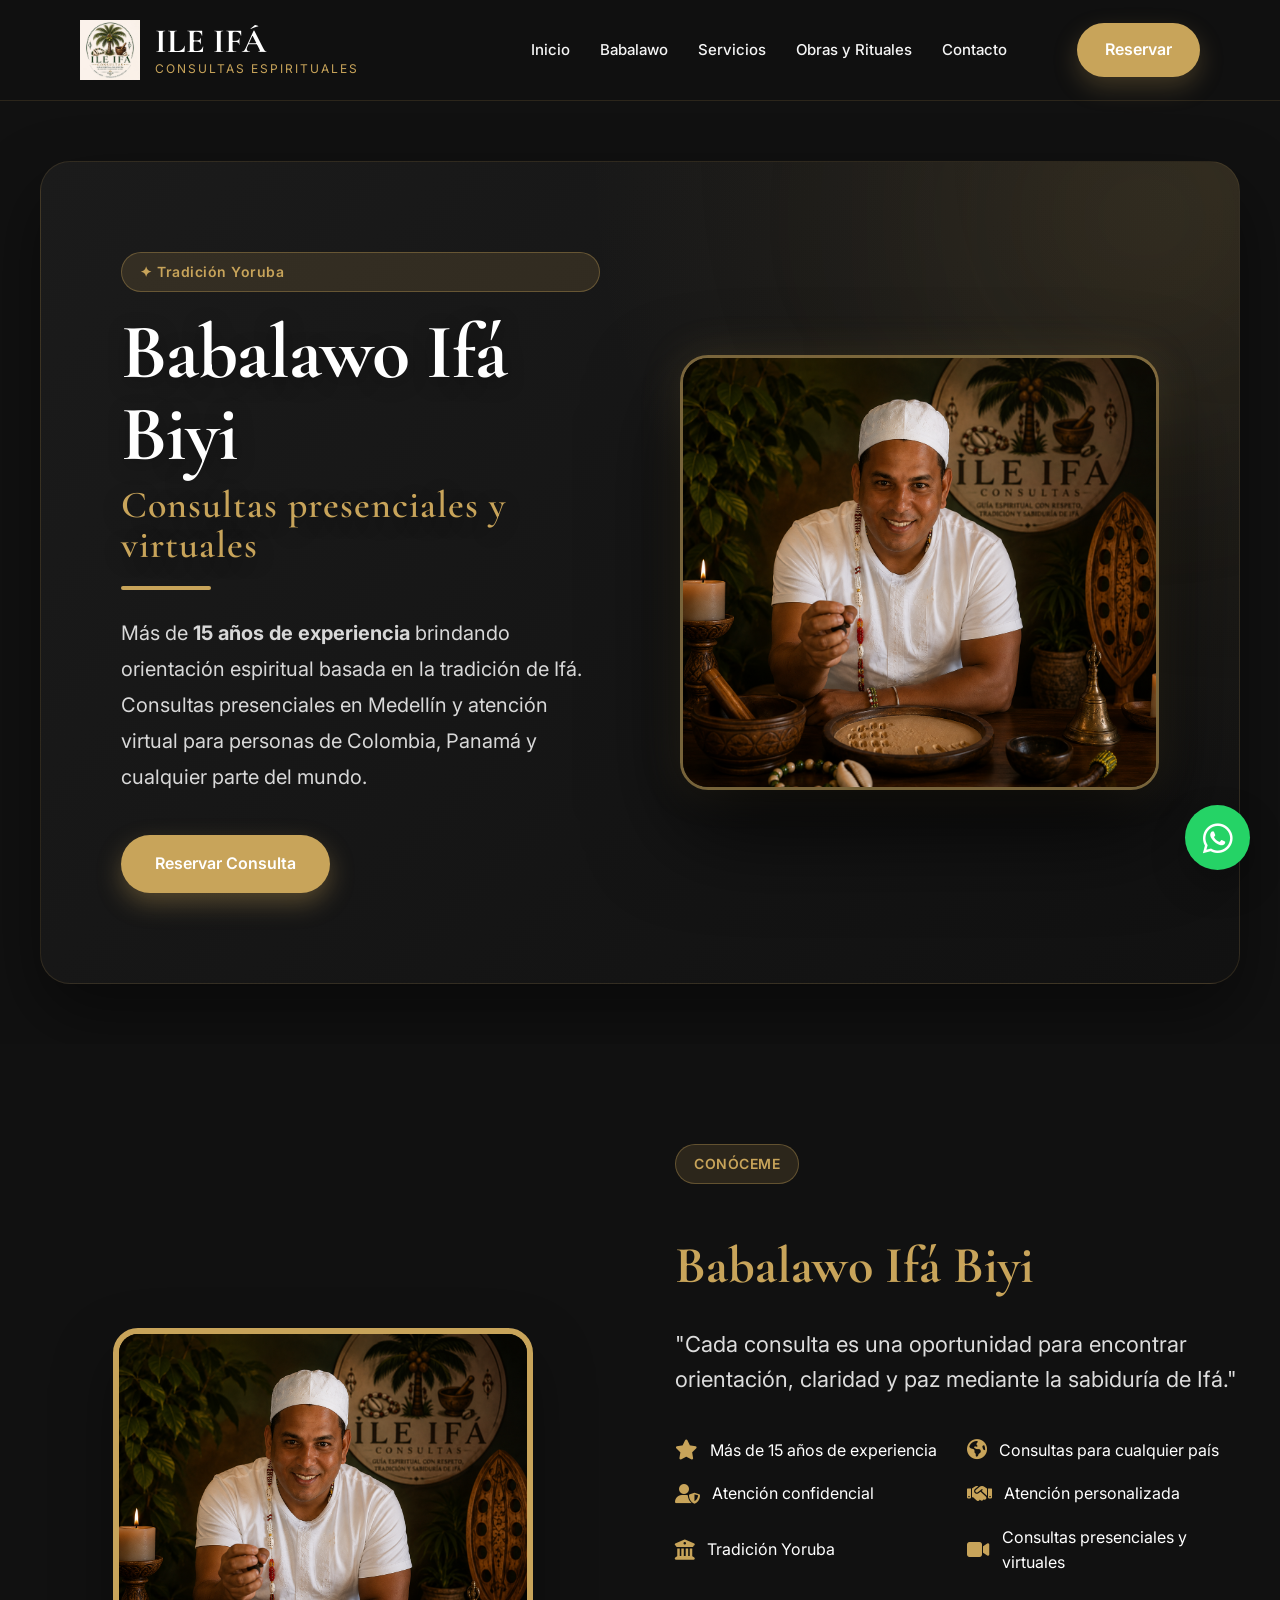
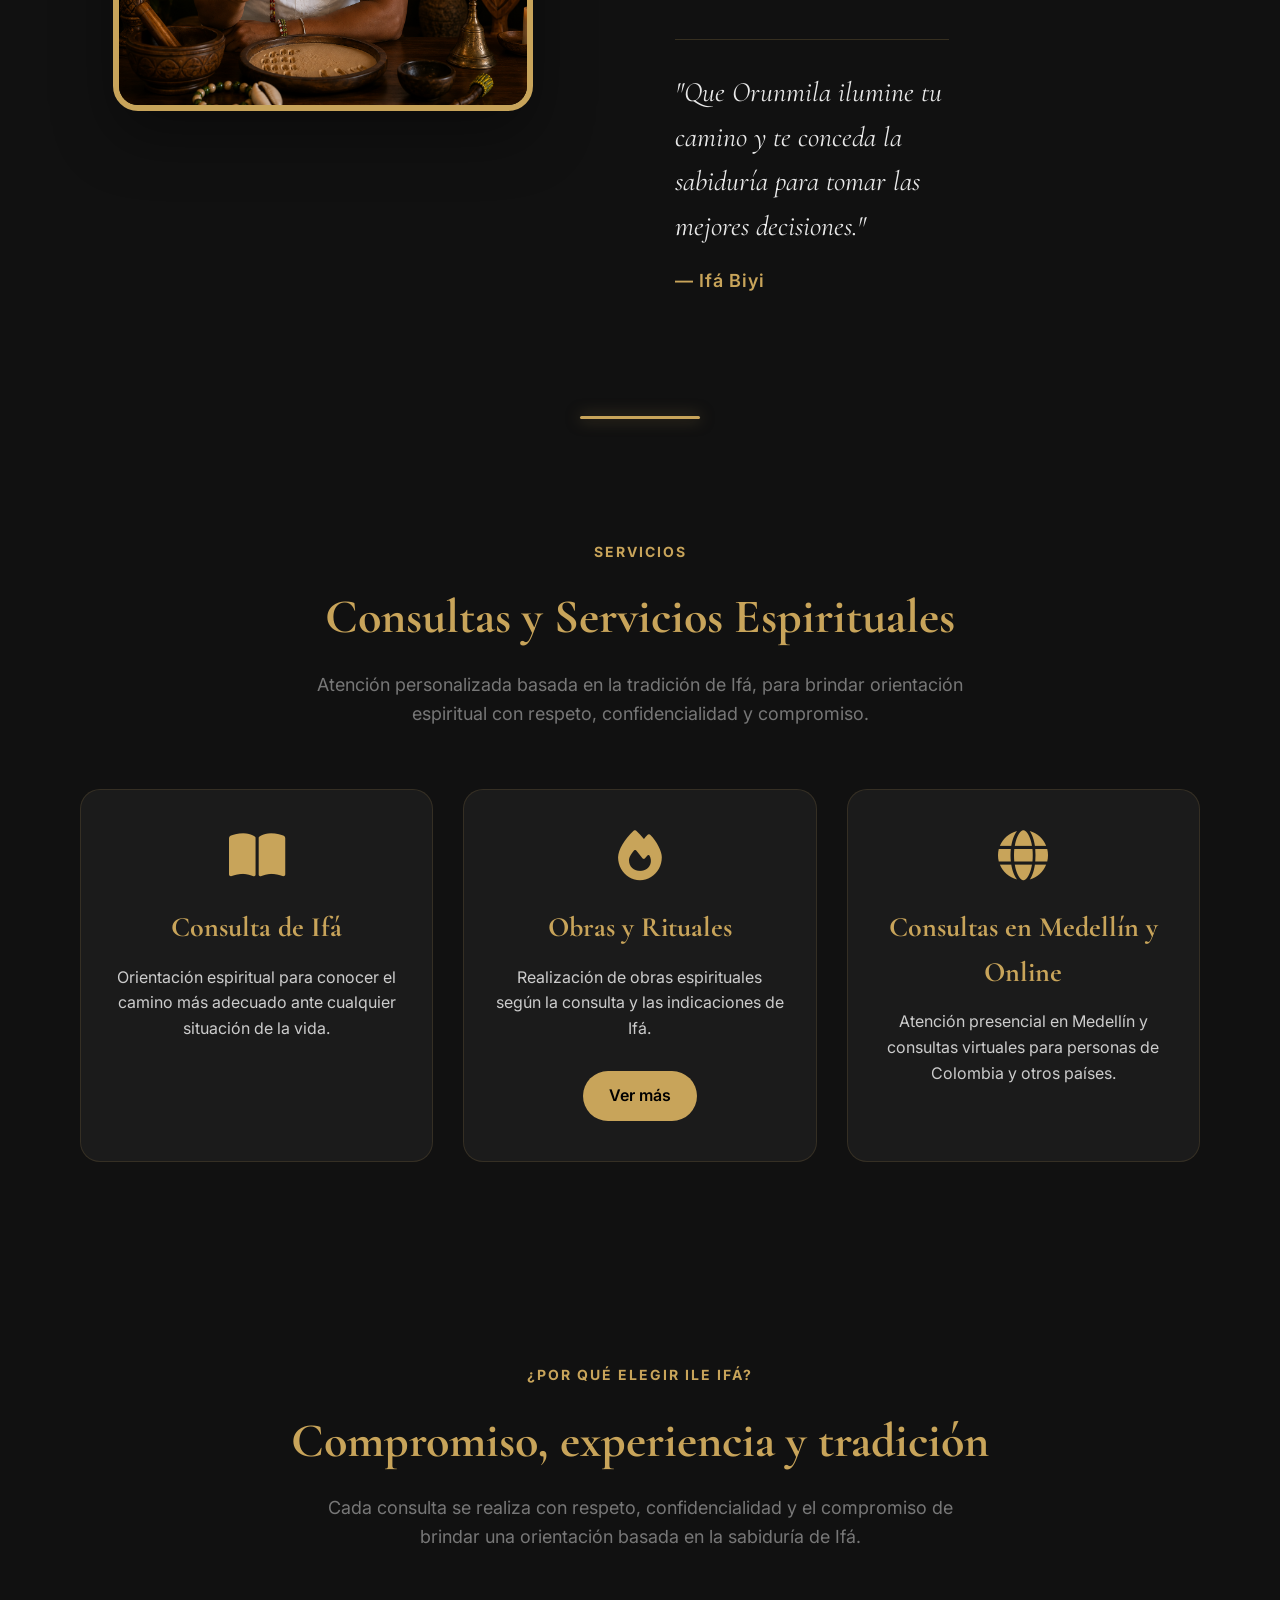
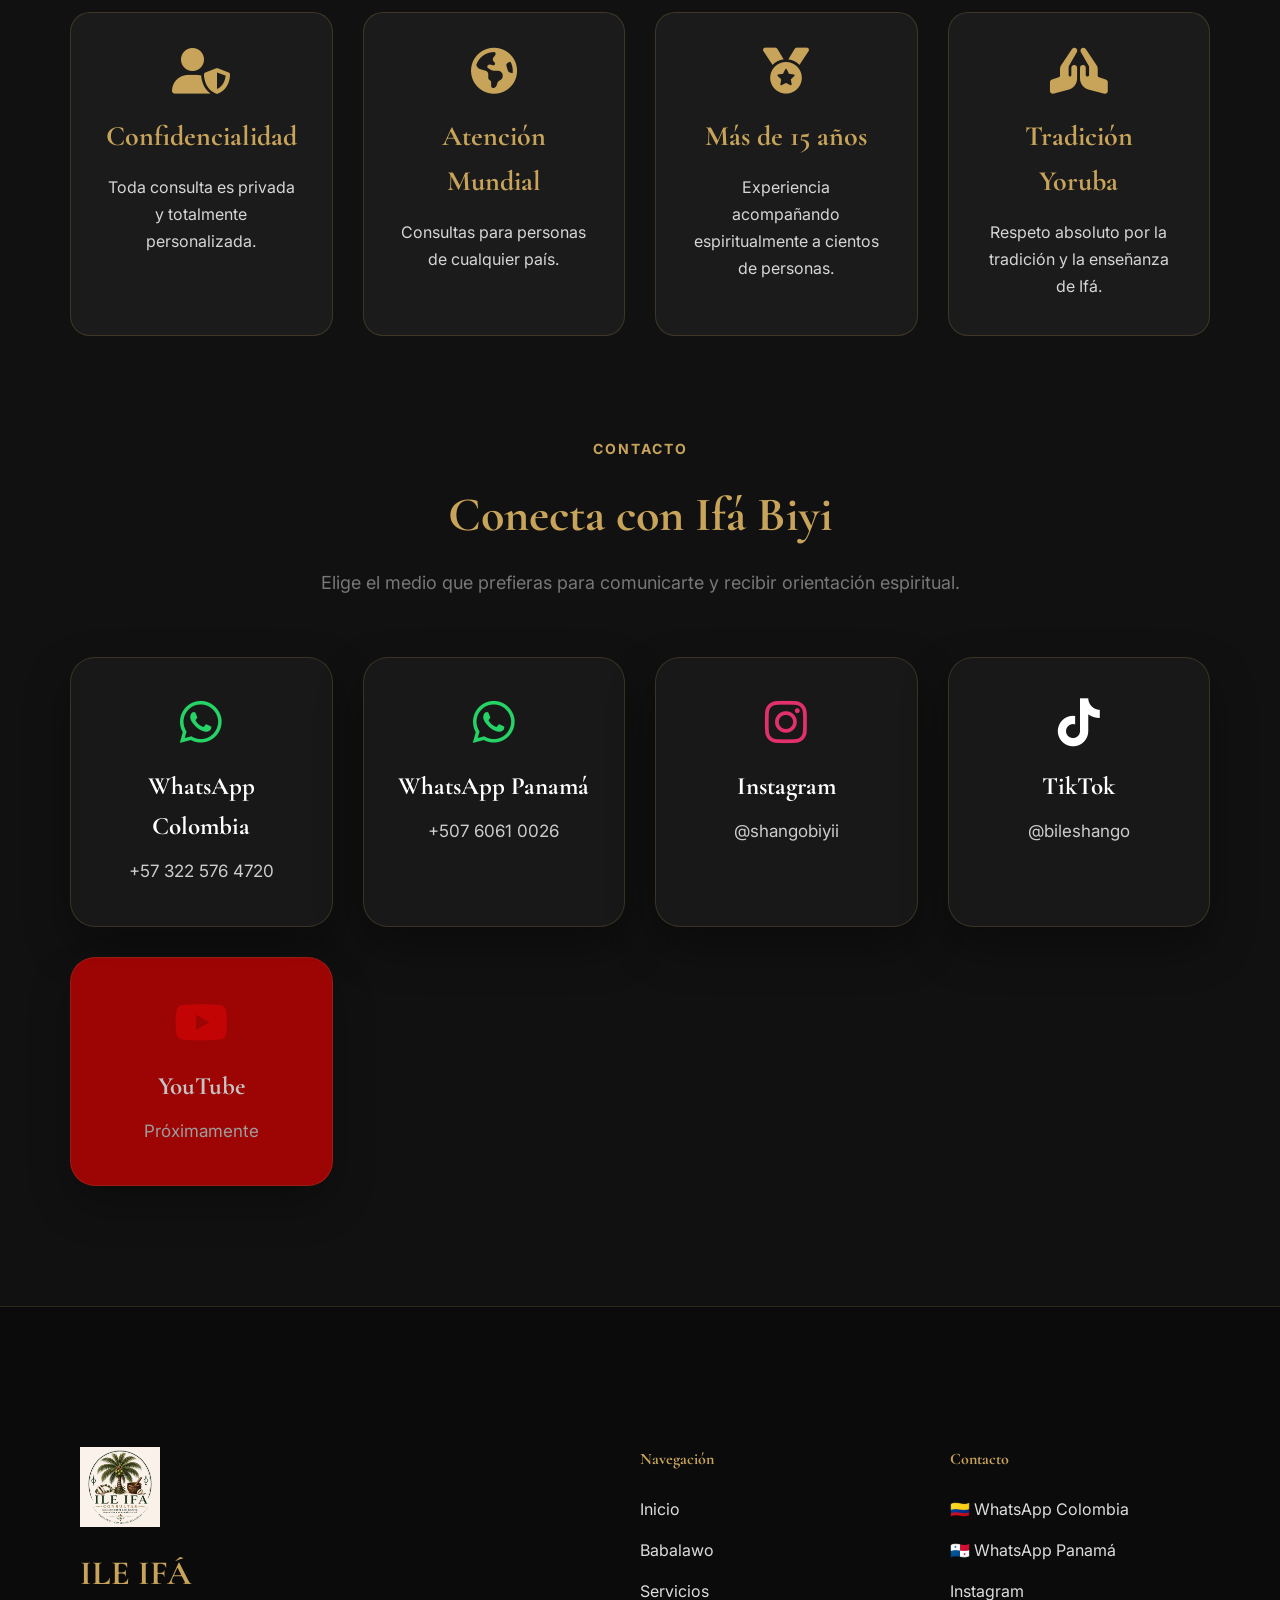
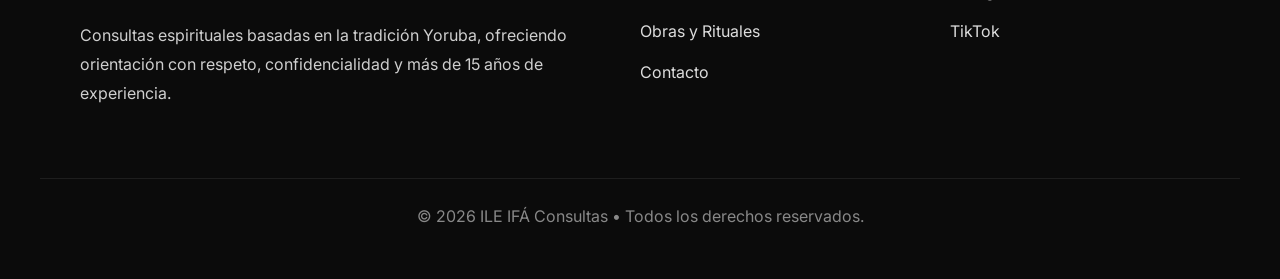
==== commit 17ffcf7e: "Add files via upload" ====
--- a/index.html
+++ b/index.html
@@ -8,10 +8,10 @@
     <meta charset="UTF-8">
     <meta name="viewport" content="width=device-width, initial-scale=1.0">
 
-    <title>ILE IFÁ Consultas | Orientación Espiritual de Ifá</title>
-
-    <meta name="description" content="Consultas espirituales de Ifá con el Babalawo Ifá Biyi. Más de 15 años de experiencia brindando orientación espiritual, consultas virtuales y presenciales, obras y rituales según la tradición Yoruba.">
-
+    <title>Babalawo en Medellín | Ifá Biyi - Consultas de Ifá</title>
+
+    <meta name="description" content="Babalawo Ifá Biyi en Medellín. Consultas de Ifá, orientación espiritual, lectura de oráculo, Ebó y obras según la tradición de Ifá. Atención presencial en Medellín y consultas virtuales.">    
+  
     <meta name="keywords" content="Babalawo, Ifá, Consulta espiritual, Ifá Colombia, Ifá Panamá, Tradición Yoruba, Ebó, Mano de Orula, Paraldo, Rogación de Cabeza">
 
     <meta name="author" content="ILE IFÁ Consultas">
@@ -20,16 +20,18 @@
 
     <meta name="theme-color" content="#143A2B">
 
-    <meta property="og:title" content="ILE IFÁ Consultas | Babalawo Ifá Biyi">
-
-    <meta property="og:description" content="Orientación espiritual basada en la tradición de Ifá. Consultas para Colombia, Panamá y cualquier parte del mundo.">
+    <meta property="og:title" content="Babalawo en Medellín | Ifá Biyi - Consultas de Ifá">
+
+    <meta property="og:title" content="Babalawo en Medellín | Ifá Biyi - Consultas de Ifá">
 
     <meta property="og:image" content="images/logo.png">
 
     <meta property="og:type" content="website">
 
     <!-- Conexión con nuestro archivo de diseño -->
-    
+
+    <link rel="canonical" href="https://babalawoconsultas.com/">
+
     <link rel="preconnect" href="https://fonts.googleapis.com">
     <link rel="preconnect" href="https://fonts.gstatic.com" crossorigin>
 
@@ -38,6 +40,18 @@
    <link rel="stylesheet" href="https://cdnjs.cloudflare.com/ajax/libs/font-awesome/6.7.2/css/all.min.css">
 
 <link rel="stylesheet" href="css/style.css">
+
+<!-- Google Analytics -->
+<script async src="https://www.googletagmanager.com/gtag/js?id=G-C7EEHR4LWF"></script>
+
+<script>
+window.dataLayer = window.dataLayer || [];
+function gtag(){dataLayer.push(arguments);}
+gtag('js', new Date());
+
+gtag('config', 'G-C7EEHR4LWF');
+</script>
+
 </head>
 
 
@@ -101,18 +115,14 @@
     </span>
 
     <h1>
-
-    Consultas Espirituales
-
-    <span>Tradición Ancestral de Ifá</span>
-
+    Babalawo Ifá Biyi
+<span>Consultas presenciales y virtuales</span>
 </h1>
 
        <p>
     Más de <strong>15 años de experiencia</strong> brindando orientación espiritual
-    basada en la tradición de Ifá, con absoluta confidencialidad,
-    respeto y atención personalizada para personas de Colombia,
-    Panamá y cualquier parte del mundo.
+    basada en la tradición de Ifá. Consultas presenciales en Medellín y atención
+    virtual para personas de Colombia, Panamá y cualquier parte del mundo.
 </p>
 
         <div class="botones">
@@ -278,11 +288,13 @@
 
             <i class="fa-solid fa-globe"></i>
 
-            <h3>Consultas Internacionales</h3>
+            <h3>Consultas en Medellín y Online</h3>
 
             <p>
-                Atención presencial y virtual para personas
-                de cualquier país.
+
+                Atención presencial en Medellín y consultas virtuales
+
+                para personas de Colombia y otros países.
             </p>
 
         </div>
